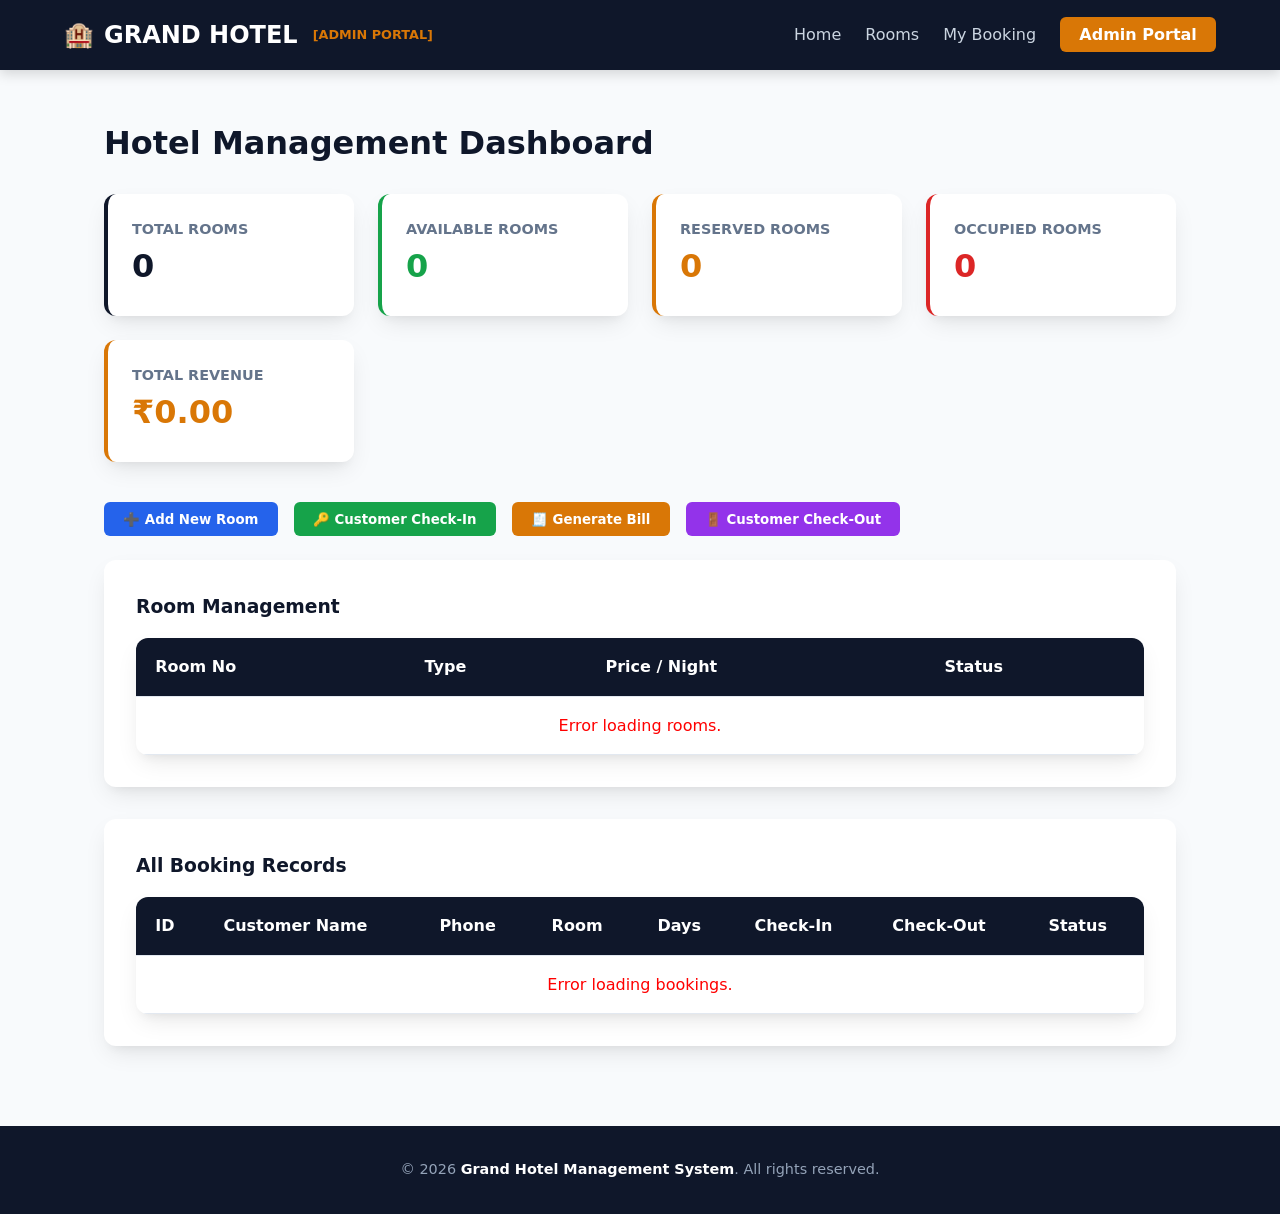
==== frontend/admin.html @ 108e925a "Implement Web-Based Hotel Management System Version 2.0 with C Socket HTTP Server and Binary Storage" ====
<!DOCTYPE html>
<html lang="en">
<head>
    <meta charset="UTF-8">
    <meta name="viewport" content="width=device-width, initial-scale=1.0">
    <title>Admin Dashboard - Grand Hotel</title>
    <link rel="stylesheet" href="css/style.css">
    <style>
        .admin-section {
            background: var(--white);
            border-radius: var(--radius);
            padding: 2rem;
            margin-bottom: 2rem;
            box-shadow: var(--shadow);
        }
        .action-bar {
            display: flex;
            gap: 1rem;
            flex-wrap: wrap;
            margin-bottom: 1.5rem;
        }
        .action-btn {
            padding: 0.6rem 1.2rem;
            border-radius: 6px;
            font-weight: 600;
            cursor: pointer;
            border: none;
            color: var(--white);
        }
        .bg-blue { background: #2563eb; }
        .bg-green { background: #16a34a; }
        .bg-gold { background: #d97706; }
        .bg-purple { background: #9333ea; }
        
        /* Simple Modal Overlay */
        .modal-overlay {
            display: none;
            position: fixed;
            top: 0; left: 0; right: 0; bottom: 0;
            background: rgba(15, 23, 42, 0.7);
            z-index: 2000;
            justify-content: center;
            align-items: center;
            padding: 1rem;
        }
        .modal-card {
            background: var(--white);
            border-radius: var(--radius);
            padding: 2rem;
            max-width: 500px;
            width: 100%;
            box-shadow: var(--shadow);
        }
    </style>
</head>
<body>

    <!-- Header Navigation -->
    <nav class="navbar">
        <a href="index.html" class="brand">
            <span>🏨</span> GRAND HOTEL <small style="font-size: 0.8rem; color: var(--gold-accent); margin-left: 5px;">[ADMIN PORTAL]</small>
        </a>
        <ul class="nav-links">
            <li><a href="index.html">Home</a></li>
            <li><a href="rooms.html">Rooms</a></li>
            <li><a href="my-booking.html">My Booking</a></li>
            <li><a href="admin.html" class="admin-btn">Admin Portal</a></li>
        </ul>
    </nav>

    <!-- Main Admin Container -->
    <main class="container">
        <h2 class="section-title" style="text-align: left; margin-bottom: 1.5rem;">Hotel Management Dashboard</h2>

        <!-- KPI Summary Cards -->
        <div class="kpi-grid">
            <div class="kpi-card" style="border-left-color: var(--navy-dark);">
                <div class="kpi-label" style="color: var(--text-muted); font-size: 0.9rem; font-weight: 600;">TOTAL ROOMS</div>
                <div id="kpi-total-rooms" class="kpi-val">0</div>
            </div>
            <div class="kpi-card" style="border-left-color: #16a34a;">
                <div class="kpi-label" style="color: var(--text-muted); font-size: 0.9rem; font-weight: 600;">AVAILABLE ROOMS</div>
                <div id="kpi-avail-rooms" class="kpi-val" style="color: #16a34a;">0</div>
            </div>
            <div class="kpi-card" style="border-left-color: #d97706;">
                <div class="kpi-label" style="color: var(--text-muted); font-size: 0.9rem; font-weight: 600;">RESERVED ROOMS</div>
                <div id="kpi-res-rooms" class="kpi-val" style="color: #d97706;">0</div>
            </div>
            <div class="kpi-card" style="border-left-color: #dc2626;">
                <div class="kpi-label" style="color: var(--text-muted); font-size: 0.9rem; font-weight: 600;">OCCUPIED ROOMS</div>
                <div id="kpi-occ-rooms" class="kpi-val" style="color: #dc2626;">0</div>
            </div>
            <div class="kpi-card" style="border-left-color: var(--gold-accent);">
                <div class="kpi-label" style="color: var(--text-muted); font-size: 0.9rem; font-weight: 600;">TOTAL REVENUE</div>
                <div id="kpi-revenue" class="kpi-val" style="color: var(--gold-accent);">₹0.00</div>
            </div>
        </div>

        <!-- Quick Admin Actions -->
        <div class="action-bar">
            <button onclick="openModal('modal-add-room')" class="action-btn bg-blue">➕ Add New Room</button>
            <button onclick="openModal('modal-checkin')" class="action-btn bg-green">🔑 Customer Check-In</button>
            <button onclick="openModal('modal-billing')" class="action-btn bg-gold">🧾 Generate Bill</button>
            <button onclick="openModal('modal-checkout')" class="action-btn bg-purple">🚪 Customer Check-Out</button>
        </div>

        <!-- Rooms Overview Section -->
        <div class="admin-section">
            <h3 style="color: var(--navy-dark); margin-bottom: 1rem;">Room Management</h3>
            <div class="table-responsive">
                <table>
                    <thead>
                        <tr>
                            <th>Room No</th>
                            <th>Type</th>
                            <th>Price / Night</th>
                            <th>Status</th>
                        </tr>
                    </thead>
                    <tbody id="admin-rooms-table">
                        <tr><td colspan="4" style="text-align:center;">Loading rooms...</td></tr>
                    </tbody>
                </table>
            </div>
        </div>

        <!-- Bookings Overview Section -->
        <div class="admin-section">
            <h3 style="color: var(--navy-dark); margin-bottom: 1rem;">All Booking Records</h3>
            <div class="table-responsive">
                <table>
                    <thead>
                        <tr>
                            <th>ID</th>
                            <th>Customer Name</th>
                            <th>Phone</th>
                            <th>Room</th>
                            <th>Days</th>
                            <th>Check-In</th>
                            <th>Check-Out</th>
                            <th>Status</th>
                        </tr>
                    </thead>
                    <tbody id="admin-bookings-table">
                        <tr><td colspan="8" style="text-align:center;">Loading bookings...</td></tr>
                    </tbody>
                </table>
            </div>
        </div>
    </main>

    <!-- MODAL: ADD ROOM -->
    <div id="modal-add-room" class="modal-overlay">
        <div class="modal-card">
            <h3 style="margin-bottom: 1rem; color: var(--navy-dark);">Add New Room</h3>
            <form onsubmit="handleAdminAddRoom(event)">
                <div class="form-group" style="margin-bottom: 1rem;">
                    <label for="add_room_no">Room Number</label>
                    <input type="number" id="add_room_no" class="form-control" placeholder="e.g. 401" required>
                </div>
                <div class="form-group" style="margin-bottom: 1rem;">
                    <label for="add_room_type">Room Type</label>
                    <select id="add_room_type" class="form-control" required>
                        <option value="Single">Single</option>
                        <option value="Double" selected>Double</option>
                        <option value="Deluxe">Deluxe</option>
                        <option value="Suite">Suite</option>
                    </select>
                </div>
                <div class="form-group" style="margin-bottom: 1.5rem;">
                    <label for="add_room_price">Price Per Night (₹)</label>
                    <input type="number" step="0.01" id="add_room_price" class="form-control" placeholder="e.g. 5000" required>
                </div>
                <div style="display: flex; gap: 1rem;">
                    <button type="submit" class="btn-primary">SAVE ROOM</button>
                    <button type="button" onclick="closeModal('modal-add-room')" class="btn-primary" style="background: #64748b;">CANCEL</button>
                </div>
            </form>
        </div>
    </div>

    <!-- MODAL: CHECK-IN -->
    <div id="modal-checkin" class="modal-overlay">
        <div class="modal-card">
            <h3 style="margin-bottom: 1rem; color: var(--navy-dark);">Customer Check-In</h3>
            <form onsubmit="handleAdminCheckIn(event)">
                <div class="form-group" style="margin-bottom: 1.5rem;">
                    <label for="checkin_id">Booking ID</label>
                    <input type="number" id="checkin_id" class="form-control" placeholder="e.g. 1001" required>
                </div>
                <div style="display: flex; gap: 1rem;">
                    <button type="submit" class="btn-primary" style="background: #16a34a;">CONFIRM CHECK-IN</button>
                    <button type="button" onclick="closeModal('modal-checkin')" class="btn-primary" style="background: #64748b;">CANCEL</button>
                </div>
            </form>
        </div>
    </div>

    <!-- MODAL: BILLING -->
    <div id="modal-billing" class="modal-overlay">
        <div class="modal-card">
            <h3 style="margin-bottom: 1rem; color: var(--navy-dark);">Generate / Save Bill</h3>
            <form onsubmit="handleAdminBilling(event)">
                <div class="form-group" style="margin-bottom: 1rem;">
                    <label for="bill_id">Booking ID</label>
                    <input type="number" id="bill_id" class="form-control" placeholder="e.g. 1001" required>
                </div>
                <div class="form-group" style="margin-bottom: 1rem;">
                    <label for="bill_food">Food Charge (₹)</label>
                    <input type="number" step="0.01" id="bill_food" class="form-control" value="0.00" required>
                </div>
                <div class="form-group" style="margin-bottom: 1.5rem;">
                    <label for="bill_service">Service Charge (₹)</label>
                    <input type="number" step="0.01" id="bill_service" class="form-control" value="0.00" required>
                </div>
                <div style="display: flex; gap: 1rem;">
                    <button type="submit" class="btn-primary" style="background: #d97706;">CALCULATE & SAVE BILL</button>
                    <button type="button" onclick="closeModal('modal-billing')" class="btn-primary" style="background: #64748b;">CANCEL</button>
                </div>
            </form>
        </div>
    </div>

    <!-- MODAL: CHECK-OUT -->
    <div id="modal-checkout" class="modal-overlay">
        <div class="modal-card">
            <h3 style="margin-bottom: 1rem; color: var(--navy-dark);">Customer Check-Out</h3>
            <form onsubmit="handleAdminCheckOut(event)">
                <div class="form-group" style="margin-bottom: 1.5rem;">
                    <label for="checkout_id">Booking ID</label>
                    <input type="number" id="checkout_id" class="form-control" placeholder="e.g. 1001" required>
                </div>
                <div style="display: flex; gap: 1rem;">
                    <button type="submit" class="btn-primary" style="background: #9333ea;">CONFIRM CHECK-OUT</button>
                    <button type="button" onclick="closeModal('modal-checkout')" class="btn-primary" style="background: #64748b;">CANCEL</button>
                </div>
            </form>
        </div>
    </div>

    <!-- Footer -->
    <footer>
        <p>&copy; 2026 <strong>Grand Hotel Management System</strong>. All rights reserved.</p>
    </footer>

    <script src="js/api.js"></script>
    <script src="js/admin.js"></script>
</body>
</html>
---- frontend/css/style.css ----
/* ============================================================================
   GRAND HOTEL - MODERN LUXURY HOTEL THEME STYLESHEET
   ============================================================================ */
:root {
    --bg-main: #f8fafc;
    --navy-dark: #0f172a;
    --navy-card: #1e293b;
    --gold-accent: #d97706;
    --gold-hover: #b45309;
    --gold-light: #fef3c7;
    --text-primary: #0f172a;
    --text-muted: #64748b;
    --border-color: #e2e8f0;
    --white: #ffffff;
    --success: #16a34a;
    --danger: #dc2626;
    --shadow: 0 10px 25px -5px rgba(0, 0, 0, 0.1), 0 8px 10px -6px rgba(0, 0, 0, 0.05);
    --radius: 12px;
}

* {
    box-sizing: border-box;
    margin: 0;
    padding: 0;
    font-family: 'Segoe UI', system-ui, -apple-system, sans-serif;
}

body {
    background-color: var(--bg-main);
    color: var(--text-primary);
    line-height: 1.6;
    display: flex;
    flex-direction: column;
    min-height: 100vh;
}

/* Header & Navigation */
.navbar {
    background-color: var(--navy-dark);
    color: var(--white);
    padding: 1rem 5%;
    display: flex;
    justify-content: space-between;
    align-items: center;
    position: sticky;
    top: 0;
    z-index: 1000;
    box-shadow: 0 4px 12px rgba(0,0,0,0.15);
}

.brand {
    font-size: 1.5rem;
    font-weight: 700;
    color: var(--white);
    text-decoration: none;
    display: flex;
    align-items: center;
    gap: 10px;
}

.brand span {
    color: var(--gold-accent);
}

.nav-links {
    display: flex;
    gap: 1.5rem;
    list-style: none;
}

.nav-links a {
    color: #cbd5e1;
    text-decoration: none;
    font-weight: 500;
    transition: color 0.2s ease;
}

.nav-links a:hover, .nav-links a.active {
    color: var(--gold-accent);
}

.admin-btn {
    background-color: var(--gold-accent);
    color: var(--white) !important;
    padding: 0.5rem 1.2rem;
    border-radius: 6px;
    font-weight: 600 !important;
    transition: background 0.2s ease;
}

.admin-btn:hover {
    background-color: var(--gold-hover);
}

/* Hero Section */
.hero {
    background: linear-gradient(rgba(15, 23, 42, 0.8), rgba(15, 23, 42, 0.85)), url('https://images.unsplash.com/photo-1566073771259-6a8506099945?auto=format&fit=crop&w=1600&q=80') center/cover;
    color: var(--white);
    padding: 6rem 5% 4rem 5%;
    text-align: center;
}

.hero h1 {
    font-size: 3rem;
    font-weight: 800;
    margin-bottom: 1rem;
    letter-spacing: -0.5px;
}

.hero p {
    font-size: 1.25rem;
    color: #94a3b8;
    max-width: 700px;
    margin: 0 auto 2.5rem auto;
}

/* Search Bar Box */
.search-box {
    background: var(--white);
    border-radius: var(--radius);
    padding: 1.5rem;
    max-width: 900px;
    margin: 0 auto;
    box-shadow: var(--shadow);
    display: grid;
    grid-template-columns: repeat(auto-fit, minmax(200px, 1fr));
    gap: 1rem;
    align-items: flex-end;
    color: var(--text-primary);
}

.form-group {
    display: flex;
    flex-direction: column;
    gap: 0.4rem;
    text-align: left;
}

.form-group label {
    font-size: 0.85rem;
    font-weight: 600;
    color: var(--text-muted);
    text-transform: uppercase;
    letter-spacing: 0.5px;
}

.form-control {
    padding: 0.75rem 1rem;
    border: 1px solid var(--border-color);
    border-radius: 8px;
    font-size: 1rem;
    outline: none;
    transition: border-color 0.2s;
    width: 100%;
}

.form-control:focus {
    border-color: var(--gold-accent);
}

.btn-primary {
    background-color: var(--gold-accent);
    color: var(--white);
    border: none;
    padding: 0.85rem 1.5rem;
    border-radius: 8px;
    font-size: 1rem;
    font-weight: 600;
    cursor: pointer;
    transition: background 0.2s, transform 0.1s;
    width: 100%;
}

.btn-primary:hover {
    background-color: var(--gold-hover);
}

.btn-primary:active {
    transform: scale(0.98);
}

/* Container & Sections */
.container {
    padding: 3rem 5%;
    flex: 1;
    max-width: 1200px;
    margin: 0 auto;
    width: 100%;
}

.section-title {
    font-size: 2rem;
    font-weight: 700;
    color: var(--navy-dark);
    margin-bottom: 2rem;
    text-align: center;
}

/* Room Cards Grid */
.room-grid {
    display: grid;
    grid-template-columns: repeat(auto-fill, minmax(320px, 1fr));
    gap: 2rem;
}

.room-card {
    background: var(--white);
    border-radius: var(--radius);
    overflow: hidden;
    box-shadow: var(--shadow);
    border: 1px solid var(--border-color);
    display: flex;
    flex-direction: column;
    transition: transform 0.2s;
}

.room-card:hover {
    transform: translateY(-4px);
}

.room-badge {
    position: absolute;
    top: 1rem;
    right: 1rem;
    background: rgba(15, 23, 42, 0.85);
    color: var(--white);
    padding: 0.3rem 0.8rem;
    border-radius: 20px;
    font-size: 0.8rem;
    font-weight: 600;
}

.room-card-img {
    height: 200px;
    background-color: #cbd5e1;
    background-size: cover;
    background-position: center;
    position: relative;
}

.room-card-body {
    padding: 1.5rem;
    display: flex;
    flex-direction: column;
    flex: 1;
}

.room-title {
    font-size: 1.3rem;
    font-weight: 700;
    color: var(--navy-dark);
    margin-bottom: 0.5rem;
}

.room-price {
    font-size: 1.5rem;
    font-weight: 800;
    color: var(--gold-accent);
    margin-bottom: 1rem;
}

.room-price span {
    font-size: 0.9rem;
    color: var(--text-muted);
    font-weight: 400;
}

.room-features {
    list-style: none;
    margin-bottom: 1.5rem;
    color: var(--text-muted);
    font-size: 0.9rem;
    display: flex;
    flex-direction: column;
    gap: 0.4rem;
}

/* Status Badges */
.badge {
    display: inline-block;
    padding: 0.35em 0.75em;
    font-size: 0.8rem;
    font-weight: 600;
    border-radius: 50px;
    text-transform: uppercase;
}

.badge-available { background-color: #dcfce7; color: #15803d; }
.badge-reserved  { background-color: #fef3c7; color: #b45309; }
.badge-occupied  { background-color: #fee2e2; color: #b91c1c; }
.badge-checkedout{ background-color: #e2e8f0; color: #475569; }

/* Voucher Box */
.voucher {
    background: var(--white);
    border-radius: var(--radius);
    padding: 2.5rem;
    max-width: 650px;
    margin: 0 auto;
    box-shadow: var(--shadow);
    border-top: 6px solid var(--gold-accent);
}

.voucher-header {
    text-align: center;
    border-bottom: 2px dashed var(--border-color);
    padding-bottom: 1.5rem;
    margin-bottom: 1.5rem;
}

.voucher-row {
    display: flex;
    justify-content: space-between;
    padding: 0.6rem 0;
    border-bottom: 1px solid #f1f5f9;
}

.voucher-total {
    display: flex;
    justify-content: space-between;
    font-size: 1.4rem;
    font-weight: 800;
    color: var(--navy-dark);
    padding-top: 1rem;
    margin-top: 1rem;
    border-top: 2px solid var(--navy-dark);
}

/* Admin Dashboard Tables & KPI Cards */
.kpi-grid {
    display: grid;
    grid-template-columns: repeat(auto-fit, minmax(200px, 1fr));
    gap: 1.5rem;
    margin-bottom: 2.5rem;
}

.kpi-card {
    background: var(--white);
    padding: 1.5rem;
    border-radius: var(--radius);
    box-shadow: var(--shadow);
    border-left: 4px solid var(--gold-accent);
}

.kpi-val {
    font-size: 2rem;
    font-weight: 800;
    color: var(--navy-dark);
}

.table-responsive {
    overflow-x: auto;
    background: var(--white);
    border-radius: var(--radius);
    box-shadow: var(--shadow);
}

table {
    width: 100%;
    border-collapse: collapse;
    text-align: left;
}

th, td {
    padding: 1rem 1.2rem;
    border-bottom: 1px solid var(--border-color);
}

th {
    background-color: var(--navy-dark);
    color: var(--white);
    font-weight: 600;
}

/* Footer */
footer {
    background-color: var(--navy-dark);
    color: #94a3b8;
    text-align: center;
    padding: 2rem 5%;
    margin-top: auto;
    font-size: 0.9rem;
}

footer strong {
    color: var(--white);
}
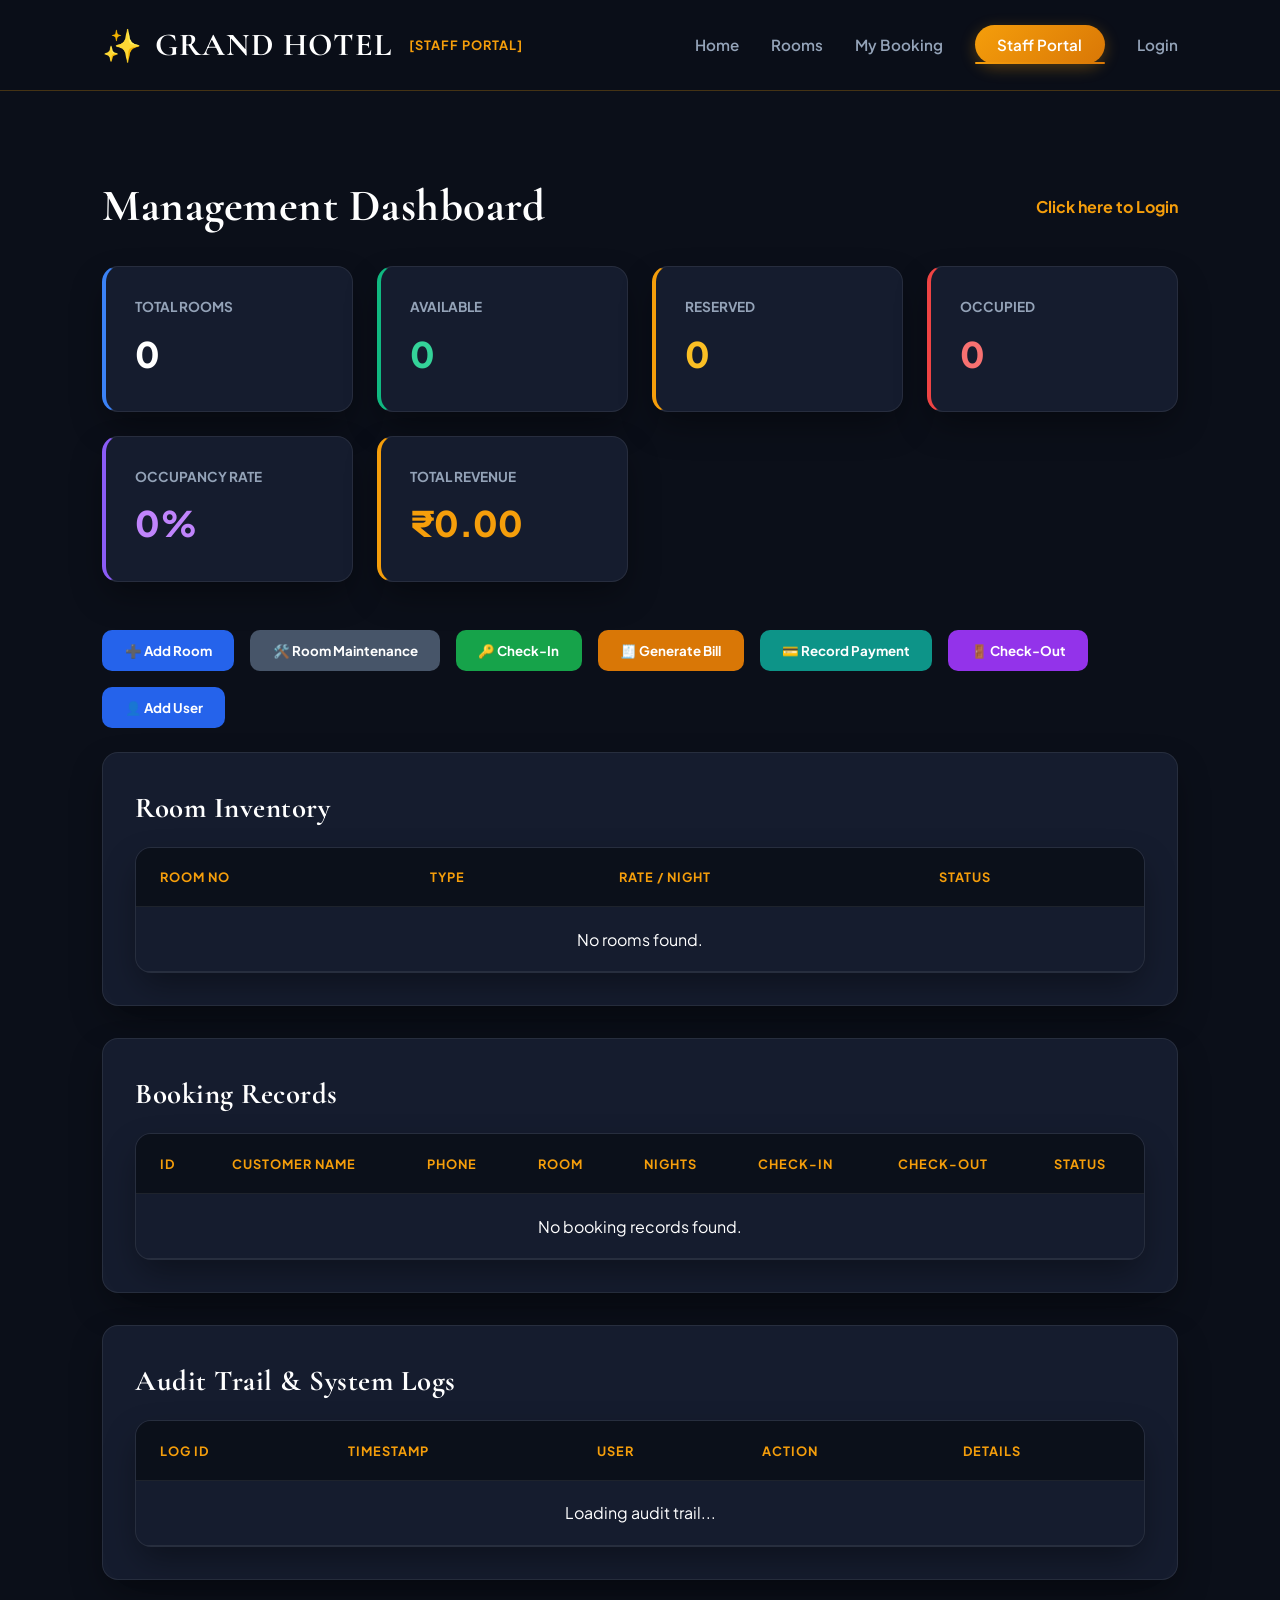
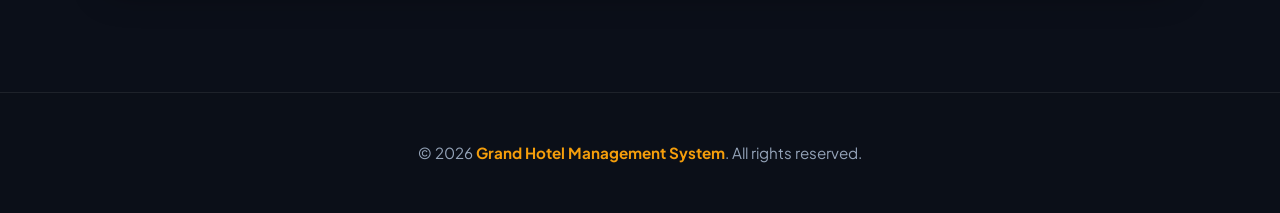
==== commit 9553aa96: "Complete Phase 4 - Authentication, RBAC, Room Maintenance, Audit Trail, Payment Methods, and API Doc" ====
--- a/frontend/admin.html
+++ b/frontend/admin.html
@@ -3,15 +3,16 @@
 <head>
     <meta charset="UTF-8">
     <meta name="viewport" content="width=device-width, initial-scale=1.0">
-    <title>Admin Dashboard - Grand Hotel</title>
+    <title>Admin & Staff Portal - Grand Hotel</title>
     <link rel="stylesheet" href="css/style.css">
     <style>
         .admin-section {
-            background: var(--white);
+            background: var(--card-bg);
             border-radius: var(--radius);
             padding: 2rem;
             margin-bottom: 2rem;
-            box-shadow: var(--shadow);
+            box-shadow: var(--shadow-card);
+            border: 1px solid var(--border-subtle);
         }
         .action-bar {
             display: flex;
@@ -20,36 +21,41 @@
             margin-bottom: 1.5rem;
         }
         .action-btn {
-            padding: 0.6rem 1.2rem;
-            border-radius: 6px;
-            font-weight: 600;
+            padding: 0.75rem 1.4rem;
+            border-radius: 10px;
+            font-weight: 700;
             cursor: pointer;
             border: none;
-            color: var(--white);
-        }
+            color: var(--text-white);
+            transition: var(--transition);
+        }
+        .action-btn:hover { transform: translateY(-2px); box-shadow: 0 4px 15px rgba(0,0,0,0.3); }
         .bg-blue { background: #2563eb; }
         .bg-green { background: #16a34a; }
         .bg-gold { background: #d97706; }
         .bg-purple { background: #9333ea; }
+        .bg-slate { background: #475569; }
+        .bg-teal { background: #0d9488; }
         
-        /* Simple Modal Overlay */
         .modal-overlay {
             display: none;
             position: fixed;
             top: 0; left: 0; right: 0; bottom: 0;
-            background: rgba(15, 23, 42, 0.7);
+            background: rgba(11, 15, 25, 0.85);
+            backdrop-filter: blur(12px);
             z-index: 2000;
             justify-content: center;
             align-items: center;
             padding: 1rem;
         }
         .modal-card {
-            background: var(--white);
+            background: var(--card-bg);
             border-radius: var(--radius);
-            padding: 2rem;
-            max-width: 500px;
+            padding: 2.5rem;
+            max-width: 550px;
             width: 100%;
-            box-shadow: var(--shadow);
+            box-shadow: var(--shadow-glow);
+            border: 1px solid var(--border-gold);
         }
     </style>
 </head>
@@ -58,62 +64,73 @@
     <!-- Header Navigation -->
     <nav class="navbar">
         <a href="index.html" class="brand">
-            <span>🏨</span> GRAND HOTEL <small style="font-size: 0.8rem; color: var(--gold-accent); margin-left: 5px;">[ADMIN PORTAL]</small>
+            <span>✨</span> GRAND HOTEL <small id="portal-role-badge" style="font-size: 0.8rem; color: var(--gold-primary); margin-left: 5px;">[STAFF PORTAL]</small>
         </a>
         <ul class="nav-links">
             <li><a href="index.html">Home</a></li>
             <li><a href="rooms.html">Rooms</a></li>
             <li><a href="my-booking.html">My Booking</a></li>
-            <li><a href="admin.html" class="admin-btn">Admin Portal</a></li>
+            <li><a href="admin.html" class="active admin-btn">Staff Portal</a></li>
+            <li id="auth-nav-item"><a href="#" onclick="openModal('modal-login')">Login</a></li>
         </ul>
     </nav>
 
     <!-- Main Admin Container -->
     <main class="container">
-        <h2 class="section-title" style="text-align: left; margin-bottom: 1.5rem;">Hotel Management Dashboard</h2>
+        <div style="display: flex; justify-content: space-between; align-items: center; margin-bottom: 1.5rem;">
+            <h2 class="section-title" style="text-align: left; margin-bottom: 0;">Management Dashboard</h2>
+            <div id="user-display" style="color: var(--gold-primary); font-weight: 700;"></div>
+        </div>
 
         <!-- KPI Summary Cards -->
         <div class="kpi-grid">
-            <div class="kpi-card" style="border-left-color: var(--navy-dark);">
-                <div class="kpi-label" style="color: var(--text-muted); font-size: 0.9rem; font-weight: 600;">TOTAL ROOMS</div>
+            <div class="kpi-card" style="border-left-color: #3b82f6;">
+                <div class="kpi-label" style="color: var(--text-muted); font-size: 0.85rem; font-weight: 700;">TOTAL ROOMS</div>
                 <div id="kpi-total-rooms" class="kpi-val">0</div>
             </div>
-            <div class="kpi-card" style="border-left-color: #16a34a;">
-                <div class="kpi-label" style="color: var(--text-muted); font-size: 0.9rem; font-weight: 600;">AVAILABLE ROOMS</div>
-                <div id="kpi-avail-rooms" class="kpi-val" style="color: #16a34a;">0</div>
-            </div>
-            <div class="kpi-card" style="border-left-color: #d97706;">
-                <div class="kpi-label" style="color: var(--text-muted); font-size: 0.9rem; font-weight: 600;">RESERVED ROOMS</div>
-                <div id="kpi-res-rooms" class="kpi-val" style="color: #d97706;">0</div>
-            </div>
-            <div class="kpi-card" style="border-left-color: #dc2626;">
-                <div class="kpi-label" style="color: var(--text-muted); font-size: 0.9rem; font-weight: 600;">OCCUPIED ROOMS</div>
-                <div id="kpi-occ-rooms" class="kpi-val" style="color: #dc2626;">0</div>
-            </div>
-            <div class="kpi-card" style="border-left-color: var(--gold-accent);">
-                <div class="kpi-label" style="color: var(--text-muted); font-size: 0.9rem; font-weight: 600;">TOTAL REVENUE</div>
-                <div id="kpi-revenue" class="kpi-val" style="color: var(--gold-accent);">₹0.00</div>
+            <div class="kpi-card" style="border-left-color: #10b981;">
+                <div class="kpi-label" style="color: var(--text-muted); font-size: 0.85rem; font-weight: 700;">AVAILABLE</div>
+                <div id="kpi-avail-rooms" class="kpi-val" style="color: #34d399;">0</div>
+            </div>
+            <div class="kpi-card" style="border-left-color: #f59e0b;">
+                <div class="kpi-label" style="color: var(--text-muted); font-size: 0.85rem; font-weight: 700;">RESERVED</div>
+                <div id="kpi-res-rooms" class="kpi-val" style="color: #fbbf24;">0</div>
+            </div>
+            <div class="kpi-card" style="border-left-color: #ef4444;">
+                <div class="kpi-label" style="color: var(--text-muted); font-size: 0.85rem; font-weight: 700;">OCCUPIED</div>
+                <div id="kpi-occ-rooms" class="kpi-val" style="color: #f87171;">0</div>
+            </div>
+            <div class="kpi-card" style="border-left-color: #8b5cf6;">
+                <div class="kpi-label" style="color: var(--text-muted); font-size: 0.85rem; font-weight: 700;">OCCUPANCY RATE</div>
+                <div id="kpi-occupancy" class="kpi-val" style="color: #c084fc;">0%</div>
+            </div>
+            <div class="kpi-card" style="border-left-color: var(--gold-primary);">
+                <div class="kpi-label" style="color: var(--text-muted); font-size: 0.85rem; font-weight: 700;">TOTAL REVENUE</div>
+                <div id="kpi-revenue" class="kpi-val" style="color: var(--gold-primary);">₹0.00</div>
             </div>
         </div>
 
         <!-- Quick Admin Actions -->
         <div class="action-bar">
-            <button onclick="openModal('modal-add-room')" class="action-btn bg-blue">➕ Add New Room</button>
-            <button onclick="openModal('modal-checkin')" class="action-btn bg-green">🔑 Customer Check-In</button>
+            <button onclick="openModal('modal-add-room')" class="action-btn bg-blue admin-only">➕ Add Room</button>
+            <button onclick="openModal('modal-maintenance')" class="action-btn bg-slate admin-only">🛠️ Room Maintenance</button>
+            <button onclick="openModal('modal-checkin')" class="action-btn bg-green">🔑 Check-In</button>
             <button onclick="openModal('modal-billing')" class="action-btn bg-gold">🧾 Generate Bill</button>
-            <button onclick="openModal('modal-checkout')" class="action-btn bg-purple">🚪 Customer Check-Out</button>
-        </div>
-
-        <!-- Rooms Overview Section -->
+            <button onclick="openModal('modal-payment')" class="action-btn bg-teal">💳 Record Payment</button>
+            <button onclick="openModal('modal-checkout')" class="action-btn bg-purple">🚪 Check-Out</button>
+            <button onclick="openModal('modal-add-user')" class="action-btn bg-blue admin-only">👤 Add User</button>
+        </div>
+
+        <!-- Rooms Section -->
         <div class="admin-section">
-            <h3 style="color: var(--navy-dark); margin-bottom: 1rem;">Room Management</h3>
+            <h3 style="color: var(--text-white); margin-bottom: 1rem; font-family: 'Cormorant Garamond', serif; font-size: 1.8rem;">Room Inventory</h3>
             <div class="table-responsive">
                 <table>
                     <thead>
                         <tr>
                             <th>Room No</th>
                             <th>Type</th>
-                            <th>Price / Night</th>
+                            <th>Rate / Night</th>
                             <th>Status</th>
                         </tr>
                     </thead>
@@ -124,9 +141,9 @@
             </div>
         </div>
 
-        <!-- Bookings Overview Section -->
+        <!-- Bookings Section -->
         <div class="admin-section">
-            <h3 style="color: var(--navy-dark); margin-bottom: 1rem;">All Booking Records</h3>
+            <h3 style="color: var(--text-white); margin-bottom: 1rem; font-family: 'Cormorant Garamond', serif; font-size: 1.8rem;">Booking Records</h3>
             <div class="table-responsive">
                 <table>
                     <thead>
@@ -135,7 +152,7 @@
                             <th>Customer Name</th>
                             <th>Phone</th>
                             <th>Room</th>
-                            <th>Days</th>
+                            <th>Nights</th>
                             <th>Check-In</th>
                             <th>Check-Out</th>
                             <th>Status</th>
@@ -147,12 +164,55 @@
                 </table>
             </div>
         </div>
+
+        <!-- Audit Trail Section (Admin only) -->
+        <div class="admin-section admin-only">
+            <h3 style="color: var(--text-white); margin-bottom: 1rem; font-family: 'Cormorant Garamond', serif; font-size: 1.8rem;">Audit Trail & System Logs</h3>
+            <div class="table-responsive">
+                <table>
+                    <thead>
+                        <tr>
+                            <th>Log ID</th>
+                            <th>Timestamp</th>
+                            <th>User</th>
+                            <th>Action</th>
+                            <th>Details</th>
+                        </tr>
+                    </thead>
+                    <tbody id="admin-audit-table">
+                        <tr><td colspan="5" style="text-align:center;">Loading audit trail...</td></tr>
+                    </tbody>
+                </table>
+            </div>
+        </div>
     </main>
+
+    <!-- MODAL: LOGIN -->
+    <div id="modal-login" class="modal-overlay">
+        <div class="modal-card">
+            <h3 style="margin-bottom: 0.5rem; color: var(--text-white); font-family: 'Cormorant Garamond', serif; font-size: 2rem;">Staff Login</h3>
+            <p style="color: var(--text-muted); font-size: 0.85rem; margin-bottom: 1.5rem;">Default Admin: <strong>admin / admin123</strong> | Receptionist: <strong>reception / rec123</strong></p>
+            <form onsubmit="handleStaffLogin(event)">
+                <div class="form-group" style="margin-bottom: 1rem;">
+                    <label for="login_user">Username</label>
+                    <input type="text" id="login_user" class="form-control" placeholder="Enter username" required>
+                </div>
+                <div class="form-group" style="margin-bottom: 1.5rem;">
+                    <label for="login_pass">Password</label>
+                    <input type="password" id="login_pass" class="form-control" placeholder="Enter password" required>
+                </div>
+                <div style="display: flex; gap: 1rem;">
+                    <button type="submit" class="btn-primary">AUTHENTICATE</button>
+                    <button type="button" onclick="closeModal('modal-login')" class="btn-primary" style="background: #475569;">CANCEL</button>
+                </div>
+            </form>
+        </div>
+    </div>
 
     <!-- MODAL: ADD ROOM -->
     <div id="modal-add-room" class="modal-overlay">
         <div class="modal-card">
-            <h3 style="margin-bottom: 1rem; color: var(--navy-dark);">Add New Room</h3>
+            <h3 style="margin-bottom: 1.5rem; color: var(--text-white);">Add New Room</h3>
             <form onsubmit="handleAdminAddRoom(event)">
                 <div class="form-group" style="margin-bottom: 1rem;">
                     <label for="add_room_no">Room Number</label>
@@ -168,12 +228,36 @@
                     </select>
                 </div>
                 <div class="form-group" style="margin-bottom: 1.5rem;">
-                    <label for="add_room_price">Price Per Night (₹)</label>
+                    <label for="add_room_price">Rate Per Night (₹)</label>
                     <input type="number" step="0.01" id="add_room_price" class="form-control" placeholder="e.g. 5000" required>
                 </div>
                 <div style="display: flex; gap: 1rem;">
                     <button type="submit" class="btn-primary">SAVE ROOM</button>
-                    <button type="button" onclick="closeModal('modal-add-room')" class="btn-primary" style="background: #64748b;">CANCEL</button>
+                    <button type="button" onclick="closeModal('modal-add-room')" class="btn-primary" style="background: #475569;">CANCEL</button>
+                </div>
+            </form>
+        </div>
+    </div>
+
+    <!-- MODAL: ROOM MAINTENANCE -->
+    <div id="modal-maintenance" class="modal-overlay">
+        <div class="modal-card">
+            <h3 style="margin-bottom: 1.5rem; color: var(--text-white);">Room Maintenance Control</h3>
+            <form onsubmit="handleAdminMaintenance(event)">
+                <div class="form-group" style="margin-bottom: 1rem;">
+                    <label for="maint_room_no">Room Number</label>
+                    <input type="number" id="maint_room_no" class="form-control" placeholder="e.g. 101" required>
+                </div>
+                <div class="form-group" style="margin-bottom: 1.5rem;">
+                    <label for="maint_status">Maintenance Action</label>
+                    <select id="maint_status" class="form-control" required>
+                        <option value="1">Place Under Maintenance</option>
+                        <option value="0">Restore to Available</option>
+                    </select>
+                </div>
+                <div style="display: flex; gap: 1rem;">
+                    <button type="submit" class="btn-primary" style="background: #475569;">UPDATE STATUS</button>
+                    <button type="button" onclick="closeModal('modal-maintenance')" class="btn-primary" style="background: #334155;">CANCEL</button>
                 </div>
             </form>
         </div>
@@ -182,7 +266,7 @@
     <!-- MODAL: CHECK-IN -->
     <div id="modal-checkin" class="modal-overlay">
         <div class="modal-card">
-            <h3 style="margin-bottom: 1rem; color: var(--navy-dark);">Customer Check-In</h3>
+            <h3 style="margin-bottom: 1.5rem; color: var(--text-white);">Guest Check-In</h3>
             <form onsubmit="handleAdminCheckIn(event)">
                 <div class="form-group" style="margin-bottom: 1.5rem;">
                     <label for="checkin_id">Booking ID</label>
@@ -190,7 +274,7 @@
                 </div>
                 <div style="display: flex; gap: 1rem;">
                     <button type="submit" class="btn-primary" style="background: #16a34a;">CONFIRM CHECK-IN</button>
-                    <button type="button" onclick="closeModal('modal-checkin')" class="btn-primary" style="background: #64748b;">CANCEL</button>
+                    <button type="button" onclick="closeModal('modal-checkin')" class="btn-primary" style="background: #475569;">CANCEL</button>
                 </div>
             </form>
         </div>
@@ -199,7 +283,7 @@
     <!-- MODAL: BILLING -->
     <div id="modal-billing" class="modal-overlay">
         <div class="modal-card">
-            <h3 style="margin-bottom: 1rem; color: var(--navy-dark);">Generate / Save Bill</h3>
+            <h3 style="margin-bottom: 1.5rem; color: var(--text-white);">Generate Bill</h3>
             <form onsubmit="handleAdminBilling(event)">
                 <div class="form-group" style="margin-bottom: 1rem;">
                     <label for="bill_id">Booking ID</label>
@@ -214,8 +298,33 @@
                     <input type="number" step="0.01" id="bill_service" class="form-control" value="0.00" required>
                 </div>
                 <div style="display: flex; gap: 1rem;">
-                    <button type="submit" class="btn-primary" style="background: #d97706;">CALCULATE & SAVE BILL</button>
-                    <button type="button" onclick="closeModal('modal-billing')" class="btn-primary" style="background: #64748b;">CANCEL</button>
+                    <button type="submit" class="btn-primary" style="background: #d97706;">CALCULATE BILL</button>
+                    <button type="button" onclick="closeModal('modal-billing')" class="btn-primary" style="background: #475569;">CANCEL</button>
+                </div>
+            </form>
+        </div>
+    </div>
+
+    <!-- MODAL: PAYMENT -->
+    <div id="modal-payment" class="modal-overlay">
+        <div class="modal-card">
+            <h3 style="margin-bottom: 1.5rem; color: var(--text-white);">Record Payment</h3>
+            <form onsubmit="handleAdminPayment(event)">
+                <div class="form-group" style="margin-bottom: 1rem;">
+                    <label for="pay_booking_id">Booking ID</label>
+                    <input type="number" id="pay_booking_id" class="form-control" placeholder="e.g. 1001" required>
+                </div>
+                <div class="form-group" style="margin-bottom: 1.5rem;">
+                    <label for="pay_method">Payment Method</label>
+                    <select id="pay_method" class="form-control" required>
+                        <option value="Cash">Cash</option>
+                        <option value="Card">Credit / Debit Card</option>
+                        <option value="UPI">UPI / NetBanking</option>
+                    </select>
+                </div>
+                <div style="display: flex; gap: 1rem;">
+                    <button type="submit" class="btn-primary" style="background: #0d9488;">RECORD PAYMENT</button>
+                    <button type="button" onclick="closeModal('modal-payment')" class="btn-primary" style="background: #475569;">CANCEL</button>
                 </div>
             </form>
         </div>
@@ -224,7 +333,7 @@
     <!-- MODAL: CHECK-OUT -->
     <div id="modal-checkout" class="modal-overlay">
         <div class="modal-card">
-            <h3 style="margin-bottom: 1rem; color: var(--navy-dark);">Customer Check-Out</h3>
+            <h3 style="margin-bottom: 1.5rem; color: var(--text-white);">Guest Check-Out</h3>
             <form onsubmit="handleAdminCheckOut(event)">
                 <div class="form-group" style="margin-bottom: 1.5rem;">
                     <label for="checkout_id">Booking ID</label>
@@ -232,7 +341,35 @@
                 </div>
                 <div style="display: flex; gap: 1rem;">
                     <button type="submit" class="btn-primary" style="background: #9333ea;">CONFIRM CHECK-OUT</button>
-                    <button type="button" onclick="closeModal('modal-checkout')" class="btn-primary" style="background: #64748b;">CANCEL</button>
+                    <button type="button" onclick="closeModal('modal-checkout')" class="btn-primary" style="background: #475569;">CANCEL</button>
+                </div>
+            </form>
+        </div>
+    </div>
+
+    <!-- MODAL: ADD USER -->
+    <div id="modal-add-user" class="modal-overlay">
+        <div class="modal-card">
+            <h3 style="margin-bottom: 1.5rem; color: var(--text-white);">Create Staff User Account</h3>
+            <form onsubmit="handleAdminAddUser(event)">
+                <div class="form-group" style="margin-bottom: 1rem;">
+                    <label for="user_username">Username</label>
+                    <input type="text" id="user_username" class="form-control" placeholder="e.g. rec_staff" required>
+                </div>
+                <div class="form-group" style="margin-bottom: 1rem;">
+                    <label for="user_password">Password</label>
+                    <input type="password" id="user_password" class="form-control" placeholder="Enter password" required>
+                </div>
+                <div class="form-group" style="margin-bottom: 1.5rem;">
+                    <label for="user_role">System Role</label>
+                    <select id="user_role" class="form-control" required>
+                        <option value="receptionist" selected>Receptionist</option>
+                        <option value="admin">Administrator</option>
+                    </select>
+                </div>
+                <div style="display: flex; gap: 1rem;">
+                    <button type="submit" class="btn-primary">CREATE ACCOUNT</button>
+                    <button type="button" onclick="closeModal('modal-add-user')" class="btn-primary" style="background: #475569;">CANCEL</button>
                 </div>
             </form>
         </div>
--- a/frontend/css/style.css
+++ b/frontend/css/style.css
@@ -1,262 +1,330 @@
 /* ============================================================================
-   GRAND HOTEL - MODERN LUXURY HOTEL THEME STYLESHEET
+   GRAND HOTEL - ULTRA-LUXURY PREMIUM THEME STYLESHEET (PHASE 4)
    ============================================================================ */
+@import url('https://fonts.googleapis.com/css2?family=Cormorant+Garamond:wght@600;700&family=Plus+Jakarta+Sans:wght@400;500;600;700;800&display=swap');
+
 :root {
-    --bg-main: #f8fafc;
-    --navy-dark: #0f172a;
-    --navy-card: #1e293b;
-    --gold-accent: #d97706;
-    --gold-hover: #b45309;
-    --gold-light: #fef3c7;
-    --text-primary: #0f172a;
-    --text-muted: #64748b;
-    --border-color: #e2e8f0;
-    --white: #ffffff;
-    --success: #16a34a;
-    --danger: #dc2626;
-    --shadow: 0 10px 25px -5px rgba(0, 0, 0, 0.1), 0 8px 10px -6px rgba(0, 0, 0, 0.05);
-    --radius: 12px;
+    --bg-main: #0b0f19;
+    --card-bg: #151c2e;
+    --card-hover: #1e293b;
+    --gold-primary: #f59e0b;
+    --gold-secondary: #d97706;
+    --gold-gradient: linear-gradient(135deg, #f59e0b 0%, #d97706 100%);
+    --navy-accent: #1e293b;
+    --text-white: #ffffff;
+    --text-muted: #94a3b8;
+    --text-dark: #0f172a;
+    --border-gold: rgba(245, 158, 11, 0.25);
+    --border-subtle: rgba(255, 255, 255, 0.08);
+    --success: #10b981;
+    --danger: #ef4444;
+    --glass-bg: rgba(21, 28, 46, 0.75);
+    --shadow-glow: 0 20px 40px -15px rgba(245, 158, 11, 0.2);
+    --shadow-card: 0 15px 35px -5px rgba(0, 0, 0, 0.4);
+    --radius: 16px;
+    --transition: all 0.3s cubic-bezier(0.4, 0, 0.2, 1);
 }
 
 * {
     box-sizing: border-box;
     margin: 0;
     padding: 0;
-    font-family: 'Segoe UI', system-ui, -apple-system, sans-serif;
+    font-family: 'Plus Jakarta Sans', sans-serif;
 }
 
 body {
     background-color: var(--bg-main);
-    color: var(--text-primary);
+    color: var(--text-white);
     line-height: 1.6;
     display: flex;
     flex-direction: column;
     min-height: 100vh;
-}
-
-/* Header & Navigation */
+    overflow-x: hidden;
+}
+
+h1, h2, h3, .serif {
+    font-family: 'Cormorant Garamond', serif;
+    letter-spacing: 0.5px;
+}
+
+/* Navbar */
 .navbar {
-    background-color: var(--navy-dark);
-    color: var(--white);
-    padding: 1rem 5%;
+    background: rgba(11, 15, 25, 0.9);
+    backdrop-filter: blur(16px);
+    -webkit-backdrop-filter: blur(16px);
+    border-bottom: 1px solid var(--border-gold);
+    padding: 1.2rem 8%;
     display: flex;
     justify-content: space-between;
     align-items: center;
     position: sticky;
     top: 0;
     z-index: 1000;
-    box-shadow: 0 4px 12px rgba(0,0,0,0.15);
 }
 
 .brand {
-    font-size: 1.5rem;
-    font-weight: 700;
-    color: var(--white);
+    font-family: 'Cormorant Garamond', serif;
+    font-size: 2rem;
+    font-weight: 700;
+    color: var(--text-white);
     text-decoration: none;
     display: flex;
     align-items: center;
-    gap: 10px;
+    gap: 12px;
+    letter-spacing: 1px;
 }
 
 .brand span {
-    color: var(--gold-accent);
+    color: var(--gold-primary);
 }
 
 .nav-links {
     display: flex;
-    gap: 1.5rem;
+    gap: 2rem;
     list-style: none;
+    align-items: center;
 }
 
 .nav-links a {
-    color: #cbd5e1;
+    color: var(--text-muted);
     text-decoration: none;
-    font-weight: 500;
-    transition: color 0.2s ease;
+    font-weight: 600;
+    font-size: 0.95rem;
+    transition: var(--transition);
+    position: relative;
+    padding: 0.4rem 0;
 }
 
 .nav-links a:hover, .nav-links a.active {
-    color: var(--gold-accent);
+    color: var(--gold-primary);
+}
+
+.nav-links a.active::after {
+    content: '';
+    position: absolute;
+    bottom: 0;
+    left: 0;
+    width: 100%;
+    height: 2px;
+    background: var(--gold-gradient);
+    border-radius: 2px;
 }
 
 .admin-btn {
-    background-color: var(--gold-accent);
-    color: var(--white) !important;
-    padding: 0.5rem 1.2rem;
-    border-radius: 6px;
-    font-weight: 600 !important;
-    transition: background 0.2s ease;
+    background: var(--gold-gradient) !important;
+    color: var(--text-white) !important;
+    padding: 0.6rem 1.4rem !important;
+    border-radius: 30px;
+    box-shadow: 0 4px 15px rgba(245, 158, 11, 0.3);
 }
 
 .admin-btn:hover {
-    background-color: var(--gold-hover);
-}
-
-/* Hero Section */
+    transform: translateY(-2px);
+    box-shadow: 0 6px 20px rgba(245, 158, 11, 0.5);
+}
+
+/* Hero Banner */
 .hero {
-    background: linear-gradient(rgba(15, 23, 42, 0.8), rgba(15, 23, 42, 0.85)), url('https://images.unsplash.com/photo-1566073771259-6a8506099945?auto=format&fit=crop&w=1600&q=80') center/cover;
-    color: var(--white);
-    padding: 6rem 5% 4rem 5%;
+    position: relative;
+    background: linear-gradient(180deg, rgba(11, 15, 25, 0.4) 0%, rgba(11, 15, 25, 0.95) 100%), url('https://images.unsplash.com/photo-1542314831-068cd1dbfeeb?auto=format&fit=crop&w=1920&q=80') center/cover no-repeat;
+    padding: 8rem 8% 6rem 8%;
     text-align: center;
 }
 
+.hero-tag {
+    display: inline-block;
+    background: rgba(245, 158, 11, 0.15);
+    border: 1px solid var(--border-gold);
+    color: var(--gold-primary);
+    padding: 0.4rem 1.2rem;
+    border-radius: 30px;
+    font-size: 0.85rem;
+    font-weight: 700;
+    letter-spacing: 1.5px;
+    text-transform: uppercase;
+    margin-bottom: 1.5rem;
+}
+
 .hero h1 {
-    font-size: 3rem;
-    font-weight: 800;
-    margin-bottom: 1rem;
-    letter-spacing: -0.5px;
+    font-size: 4rem;
+    font-weight: 700;
+    line-height: 1.1;
+    margin-bottom: 1.2rem;
+    background: linear-gradient(135deg, #ffffff 0%, #cbd5e1 100%);
+    -webkit-background-clip: text;
+    -webkit-text-fill-color: transparent;
 }
 
 .hero p {
-    font-size: 1.25rem;
-    color: #94a3b8;
-    max-width: 700px;
-    margin: 0 auto 2.5rem auto;
-}
-
-/* Search Bar Box */
+    font-size: 1.2rem;
+    color: var(--text-muted);
+    max-width: 750px;
+    margin: 0 auto 3rem auto;
+}
+
+/* Glassmorphism Search Box */
 .search-box {
-    background: var(--white);
+    background: var(--glass-bg);
+    backdrop-filter: blur(20px);
+    -webkit-backdrop-filter: blur(20px);
+    border: 1px solid var(--border-gold);
     border-radius: var(--radius);
-    padding: 1.5rem;
-    max-width: 900px;
+    padding: 2rem;
+    max-width: 1000px;
     margin: 0 auto;
-    box-shadow: var(--shadow);
+    box-shadow: var(--shadow-glow);
     display: grid;
-    grid-template-columns: repeat(auto-fit, minmax(200px, 1fr));
-    gap: 1rem;
+    grid-template-columns: repeat(auto-fit, minmax(210px, 1fr));
+    gap: 1.2rem;
     align-items: flex-end;
-    color: var(--text-primary);
 }
 
 .form-group {
     display: flex;
     flex-direction: column;
-    gap: 0.4rem;
+    gap: 0.5rem;
     text-align: left;
 }
 
 .form-group label {
-    font-size: 0.85rem;
-    font-weight: 600;
-    color: var(--text-muted);
+    font-size: 0.8rem;
+    font-weight: 700;
+    color: var(--gold-primary);
     text-transform: uppercase;
-    letter-spacing: 0.5px;
+    letter-spacing: 1px;
 }
 
 .form-control {
-    padding: 0.75rem 1rem;
-    border: 1px solid var(--border-color);
-    border-radius: 8px;
-    font-size: 1rem;
+    background: rgba(11, 15, 25, 0.8);
+    border: 1px solid var(--border-subtle);
+    color: var(--text-white);
+    padding: 0.85rem 1.2rem;
+    border-radius: 10px;
+    font-size: 0.95rem;
     outline: none;
-    transition: border-color 0.2s;
+    transition: var(--transition);
+}
+
+.form-control:focus {
+    border-color: var(--gold-primary);
+    box-shadow: 0 0 10px rgba(245, 158, 11, 0.3);
+}
+
+.form-control option {
+    background-color: var(--card-bg);
+    color: var(--text-white);
+}
+
+.btn-primary {
+    background: var(--gold-gradient);
+    color: var(--text-white);
+    border: none;
+    padding: 0.95rem 1.8rem;
+    border-radius: 10px;
+    font-size: 0.95rem;
+    font-weight: 700;
+    cursor: pointer;
+    transition: var(--transition);
+    box-shadow: 0 4px 15px rgba(245, 158, 11, 0.3);
     width: 100%;
 }
 
-.form-control:focus {
-    border-color: var(--gold-accent);
-}
-
-.btn-primary {
-    background-color: var(--gold-accent);
-    color: var(--white);
-    border: none;
-    padding: 0.85rem 1.5rem;
-    border-radius: 8px;
-    font-size: 1rem;
-    font-weight: 600;
-    cursor: pointer;
-    transition: background 0.2s, transform 0.1s;
-    width: 100%;
-}
-
 .btn-primary:hover {
-    background-color: var(--gold-hover);
-}
-
-.btn-primary:active {
-    transform: scale(0.98);
+    transform: translateY(-2px);
+    box-shadow: 0 8px 25px rgba(245, 158, 11, 0.5);
 }
 
 /* Container & Sections */
 .container {
-    padding: 3rem 5%;
+    padding: 5rem 8%;
     flex: 1;
-    max-width: 1200px;
+    max-width: 1300px;
     margin: 0 auto;
     width: 100%;
 }
 
 .section-title {
-    font-size: 2rem;
-    font-weight: 700;
-    color: var(--navy-dark);
-    margin-bottom: 2rem;
+    font-size: 2.8rem;
+    font-weight: 700;
+    color: var(--text-white);
+    margin-bottom: 0.5rem;
     text-align: center;
+}
+
+.section-subtitle {
+    text-align: center;
+    color: var(--gold-primary);
+    font-size: 0.95rem;
+    font-weight: 600;
+    letter-spacing: 2px;
+    text-transform: uppercase;
+    margin-bottom: 3rem;
 }
 
 /* Room Cards Grid */
 .room-grid {
     display: grid;
-    grid-template-columns: repeat(auto-fill, minmax(320px, 1fr));
-    gap: 2rem;
+    grid-template-columns: repeat(auto-fill, minmax(350px, 1fr));
+    gap: 2.5rem;
 }
 
 .room-card {
-    background: var(--white);
+    background: var(--card-bg);
     border-radius: var(--radius);
     overflow: hidden;
-    box-shadow: var(--shadow);
-    border: 1px solid var(--border-color);
+    box-shadow: var(--shadow-card);
+    border: 1px solid var(--border-subtle);
     display: flex;
     flex-direction: column;
-    transition: transform 0.2s;
+    transition: var(--transition);
 }
 
 .room-card:hover {
-    transform: translateY(-4px);
-}
-
-.room-badge {
-    position: absolute;
-    top: 1rem;
-    right: 1rem;
-    background: rgba(15, 23, 42, 0.85);
-    color: var(--white);
-    padding: 0.3rem 0.8rem;
-    border-radius: 20px;
-    font-size: 0.8rem;
-    font-weight: 600;
+    transform: translateY(-8px);
+    border-color: var(--gold-primary);
+    box-shadow: var(--shadow-glow);
 }
 
 .room-card-img {
-    height: 200px;
-    background-color: #cbd5e1;
+    height: 240px;
     background-size: cover;
     background-position: center;
     position: relative;
 }
 
+.room-badge {
+    position: absolute;
+    top: 1.2rem;
+    right: 1.2rem;
+    background: rgba(11, 15, 25, 0.85);
+    backdrop-filter: blur(8px);
+    border: 1px solid var(--border-gold);
+    color: var(--gold-primary);
+    padding: 0.4rem 1rem;
+    border-radius: 30px;
+    font-size: 0.8rem;
+    font-weight: 700;
+}
+
 .room-card-body {
-    padding: 1.5rem;
+    padding: 1.8rem;
     display: flex;
     flex-direction: column;
     flex: 1;
 }
 
 .room-title {
-    font-size: 1.3rem;
-    font-weight: 700;
-    color: var(--navy-dark);
+    font-size: 1.6rem;
+    font-weight: 700;
+    color: var(--text-white);
     margin-bottom: 0.5rem;
 }
 
 .room-price {
-    font-size: 1.5rem;
+    font-size: 1.8rem;
     font-weight: 800;
-    color: var(--gold-accent);
-    margin-bottom: 1rem;
+    color: var(--gold-primary);
+    margin-bottom: 1.2rem;
 }
 
 .room-price span {
@@ -267,92 +335,127 @@
 
 .room-features {
     list-style: none;
-    margin-bottom: 1.5rem;
+    margin-bottom: 1.8rem;
     color: var(--text-muted);
     font-size: 0.9rem;
     display: flex;
     flex-direction: column;
-    gap: 0.4rem;
-}
-
-/* Status Badges */
+    gap: 0.6rem;
+}
+
+/* Badges */
 .badge {
     display: inline-block;
-    padding: 0.35em 0.75em;
-    font-size: 0.8rem;
-    font-weight: 600;
+    padding: 0.4em 0.85em;
+    font-size: 0.75rem;
+    font-weight: 700;
     border-radius: 50px;
     text-transform: uppercase;
-}
-
-.badge-available { background-color: #dcfce7; color: #15803d; }
-.badge-reserved  { background-color: #fef3c7; color: #b45309; }
-.badge-occupied  { background-color: #fee2e2; color: #b91c1c; }
-.badge-checkedout{ background-color: #e2e8f0; color: #475569; }
-
-/* Voucher Box */
+    letter-spacing: 0.5px;
+}
+
+.badge-available   { background: rgba(16, 185, 129, 0.15); color: #34d399; border: 1px solid rgba(16, 185, 129, 0.3); }
+.badge-reserved    { background: rgba(245, 158, 11, 0.15); color: #fbbf24; border: 1px solid rgba(245, 158, 11, 0.3); }
+.badge-occupied    { background: rgba(239, 68, 68, 0.15); color: #f87171; border: 1px solid rgba(239, 68, 68, 0.3); }
+.badge-maintenance { background: rgba(100, 116, 139, 0.2); color: #94a3b8; border: 1px solid rgba(100, 116, 139, 0.4); }
+.badge-checkedout  { background: rgba(148, 163, 184, 0.15); color: #cbd5e1; border: 1px solid rgba(148, 163, 184, 0.3); }
+
+/* Voucher & Container */
 .voucher {
-    background: var(--white);
+    background: var(--card-bg);
     border-radius: var(--radius);
-    padding: 2.5rem;
-    max-width: 650px;
+    padding: 3rem;
+    max-width: 700px;
     margin: 0 auto;
-    box-shadow: var(--shadow);
-    border-top: 6px solid var(--gold-accent);
+    box-shadow: var(--shadow-card);
+    border: 1px solid var(--border-gold);
+    position: relative;
+}
+
+.voucher::before {
+    content: '';
+    position: absolute;
+    top: 0; left: 0; right: 0;
+    height: 4px;
+    background: var(--gold-gradient);
+    border-radius: var(--radius) var(--radius) 0 0;
 }
 
 .voucher-header {
     text-align: center;
-    border-bottom: 2px dashed var(--border-color);
-    padding-bottom: 1.5rem;
-    margin-bottom: 1.5rem;
+    border-bottom: 1px dashed var(--border-subtle);
+    padding-bottom: 2rem;
+    margin-bottom: 2rem;
 }
 
 .voucher-row {
     display: flex;
     justify-content: space-between;
-    padding: 0.6rem 0;
-    border-bottom: 1px solid #f1f5f9;
+    padding: 0.8rem 0;
+    border-bottom: 1px solid var(--border-subtle);
+    color: var(--text-muted);
+}
+
+.voucher-row strong {
+    color: var(--text-white);
 }
 
 .voucher-total {
     display: flex;
     justify-content: space-between;
-    font-size: 1.4rem;
+    font-size: 1.6rem;
     font-weight: 800;
-    color: var(--navy-dark);
-    padding-top: 1rem;
-    margin-top: 1rem;
-    border-top: 2px solid var(--navy-dark);
-}
-
-/* Admin Dashboard Tables & KPI Cards */
+    color: var(--gold-primary);
+    padding-top: 1.2rem;
+    margin-top: 1.2rem;
+    border-top: 2px solid var(--border-gold);
+}
+
+/* Printable Invoice CSS */
+@media print {
+    body { background: white; color: black; }
+    .navbar, footer, button, .admin-btn { display: none !important; }
+    .voucher {
+        box-shadow: none;
+        border: 1px solid #ccc;
+        color: black;
+        max-width: 100%;
+        margin: 0;
+        padding: 1rem;
+    }
+    .voucher-row strong, .voucher-total { color: black !important; }
+}
+
+/* KPI Grid & Admin */
 .kpi-grid {
     display: grid;
     grid-template-columns: repeat(auto-fit, minmax(200px, 1fr));
     gap: 1.5rem;
-    margin-bottom: 2.5rem;
+    margin-bottom: 3rem;
 }
 
 .kpi-card {
-    background: var(--white);
-    padding: 1.5rem;
+    background: var(--card-bg);
+    padding: 1.8rem;
     border-radius: var(--radius);
-    box-shadow: var(--shadow);
-    border-left: 4px solid var(--gold-accent);
+    box-shadow: var(--shadow-card);
+    border: 1px solid var(--border-subtle);
+    border-left: 4px solid var(--gold-primary);
 }
 
 .kpi-val {
-    font-size: 2rem;
+    font-size: 2.2rem;
     font-weight: 800;
-    color: var(--navy-dark);
+    color: var(--text-white);
+    margin-top: 0.5rem;
 }
 
 .table-responsive {
     overflow-x: auto;
-    background: var(--white);
+    background: var(--card-bg);
     border-radius: var(--radius);
-    box-shadow: var(--shadow);
+    box-shadow: var(--shadow-card);
+    border: 1px solid var(--border-subtle);
 }
 
 table {
@@ -362,26 +465,30 @@
 }
 
 th, td {
-    padding: 1rem 1.2rem;
-    border-bottom: 1px solid var(--border-color);
+    padding: 1.2rem 1.5rem;
+    border-bottom: 1px solid var(--border-subtle);
 }
 
 th {
-    background-color: var(--navy-dark);
-    color: var(--white);
-    font-weight: 600;
+    background-color: rgba(11, 15, 25, 0.9);
+    color: var(--gold-primary);
+    font-weight: 700;
+    text-transform: uppercase;
+    font-size: 0.8rem;
+    letter-spacing: 1px;
 }
 
 /* Footer */
 footer {
-    background-color: var(--navy-dark);
-    color: #94a3b8;
+    background-color: rgba(11, 15, 25, 0.95);
+    border-top: 1px solid var(--border-subtle);
+    color: var(--text-muted);
     text-align: center;
-    padding: 2rem 5%;
+    padding: 3rem 8%;
     margin-top: auto;
-    font-size: 0.9rem;
+    font-size: 0.95rem;
 }
 
 footer strong {
-    color: var(--white);
-}
+    color: var(--gold-primary);
+}
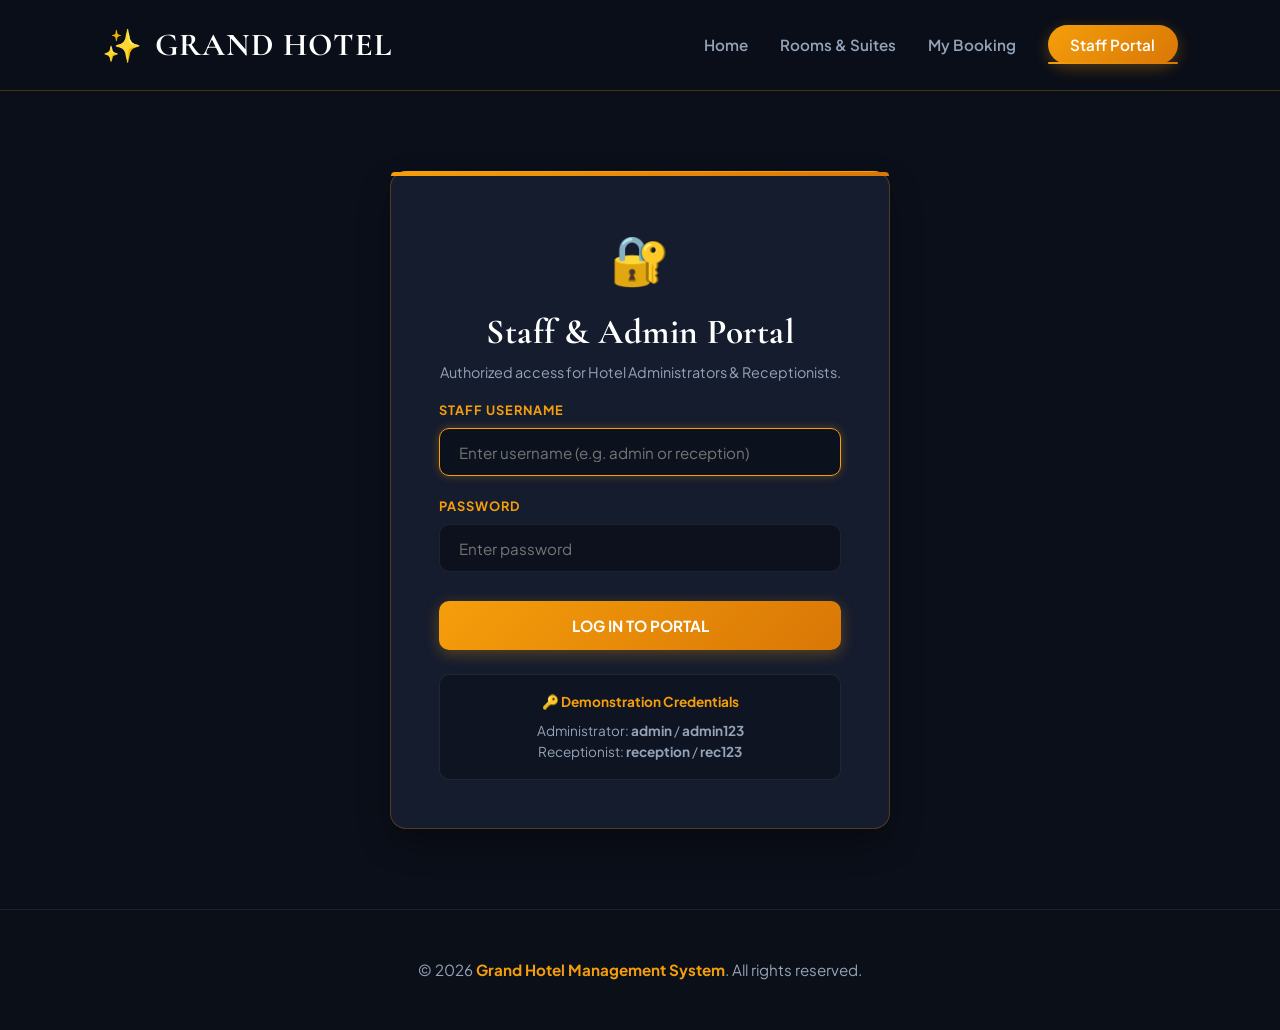
==== commit 211744bf: "Separate dedicated Staff/Admin Portal Login page (staff-login.html) from Customer Reservation Portal" ====
--- a/frontend/admin.html
+++ b/frontend/admin.html
@@ -3,7 +3,7 @@
 <head>
     <meta charset="UTF-8">
     <meta name="viewport" content="width=device-width, initial-scale=1.0">
-    <title>Admin & Staff Portal - Grand Hotel</title>
+    <title>Management Portal - Grand Hotel</title>
     <link rel="stylesheet" href="css/style.css">
     <style>
         .admin-section {
@@ -71,7 +71,7 @@
             <li><a href="rooms.html">Rooms</a></li>
             <li><a href="my-booking.html">My Booking</a></li>
             <li><a href="admin.html" class="active admin-btn">Staff Portal</a></li>
-            <li id="auth-nav-item"><a href="#" onclick="openModal('modal-login')">Login</a></li>
+            <li id="auth-nav-item"><a href="#" onclick="handleStaffLogout()">Logout</a></li>
         </ul>
     </nav>
 
@@ -187,28 +187,6 @@
         </div>
     </main>
 
-    <!-- MODAL: LOGIN -->
-    <div id="modal-login" class="modal-overlay">
-        <div class="modal-card">
-            <h3 style="margin-bottom: 0.5rem; color: var(--text-white); font-family: 'Cormorant Garamond', serif; font-size: 2rem;">Staff Login</h3>
-            <p style="color: var(--text-muted); font-size: 0.85rem; margin-bottom: 1.5rem;">Default Admin: <strong>admin / admin123</strong> | Receptionist: <strong>reception / rec123</strong></p>
-            <form onsubmit="handleStaffLogin(event)">
-                <div class="form-group" style="margin-bottom: 1rem;">
-                    <label for="login_user">Username</label>
-                    <input type="text" id="login_user" class="form-control" placeholder="Enter username" required>
-                </div>
-                <div class="form-group" style="margin-bottom: 1.5rem;">
-                    <label for="login_pass">Password</label>
-                    <input type="password" id="login_pass" class="form-control" placeholder="Enter password" required>
-                </div>
-                <div style="display: flex; gap: 1rem;">
-                    <button type="submit" class="btn-primary">AUTHENTICATE</button>
-                    <button type="button" onclick="closeModal('modal-login')" class="btn-primary" style="background: #475569;">CANCEL</button>
-                </div>
-            </form>
-        </div>
-    </div>
-
     <!-- MODAL: ADD ROOM -->
     <div id="modal-add-room" class="modal-overlay">
         <div class="modal-card">
